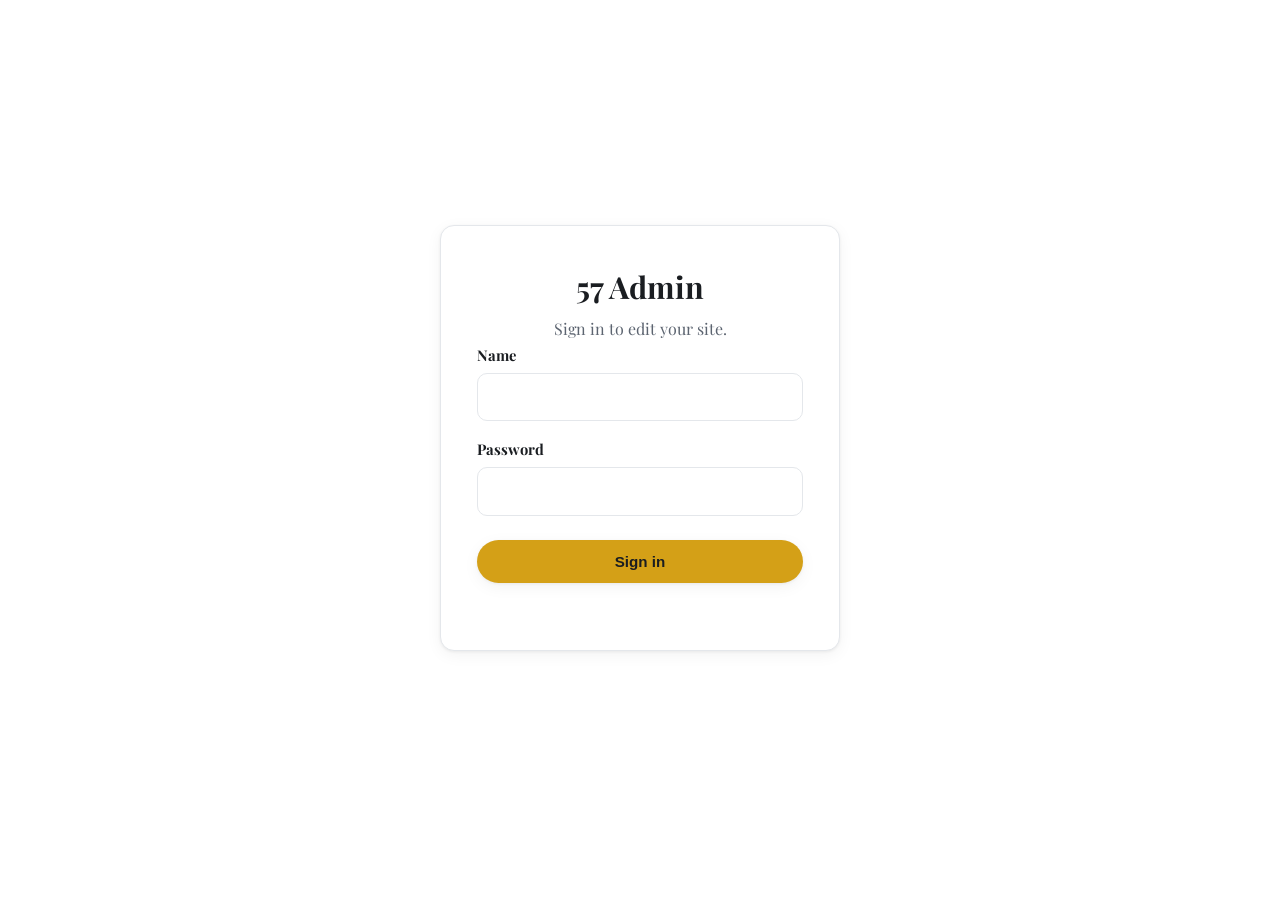
==== admin/index.html @ 135c8cb3 "Add admin panel with Cloudflare Worker CMS backend" ====
<!DOCTYPE html>
<html lang="en">
<head>
  <meta charset="UTF-8">
  <meta name="viewport" content="width=device-width, initial-scale=1.0">
  <meta name="robots" content="noindex, nofollow">
  <title>Admin — 57&rsquo;s own website</title>
  <link rel="stylesheet" href="../assets/css/style.css">
  <link rel="stylesheet" href="admin.css">
  <link rel="icon" href="data:image/svg+xml,<svg xmlns='http://www.w3.org/2000/svg' viewBox='0 0 100 100'><text y='.9em' font-size='90'>57</text></svg>">
</head>
<body>
  <div id="app" class="admin-app"></div>
  <noscript>
    <p class="admin-noscript">This admin panel needs JavaScript enabled in your browser.</p>
  </noscript>
  <script src="admin.js"></script>
</body>
</html>
---- assets/css/style.css ----
﻿/* ============ Design tokens ============ */
:root {
  --bg: #ffffff;
  --bg-alt: #f6f7f9;
  --surface: #ffffff;
  --text: #1a1d21;
  --muted: #5c6470;
  --border: #e4e7eb;
  --accent: #d4a017;
  --accent-strong: #b8860b;
  --shadow: 0 1px 3px rgba(0, 0, 0, 0.06), 0 4px 16px rgba(0, 0, 0, 0.05);
  --radius: 14px;
  --font: "Playfair Display", Georgia, "Times New Roman", serif;
  --font-serif: "Playfair Display", Georgia, "Times New Roman", serif;
  --content-width: 1080px;
}

@font-face {
  font-family: "Playfair Display";
  font-style: normal;
  font-weight: 700;
  font-display: swap;
  src: url("../fonts/playfair-display-v40-latin-700.woff2") format("woff2");
}

@font-face {
  font-family: "Playfair Display";
  font-style: normal;
  font-weight: 900;
  font-display: swap;
  src: url("../fonts/playfair-display-v40-latin-900.woff2") format("woff2");
}

@font-face {
  font-family: "Playfair Display";
  font-style: normal;
  font-weight: 400;
  font-display: swap;
  src: url("../fonts/playfair-display-v40-latin-regular.woff2") format("woff2");
}

@font-face {
  font-family: "Playfair Display";
  font-style: normal;
  font-weight: 600;
  font-display: swap;
  src: url("../fonts/playfair-display-v40-latin-600.woff2") format("woff2");
}

@font-face {
  font-family: "Playfair Display";
  font-style: italic;
  font-weight: 400;
  font-display: swap;
  src: url("../fonts/playfair-display-v40-latin-italic.woff2") format("woff2");
}

[data-theme="dark"] {
  --bg: #0f1115;
  --bg-alt: #161a20;
  --surface: #1a1f26;
  --text: #e8eaed;
  --muted: #9aa3ad;
  --border: #2a3038;
  --shadow: 0 1px 3px rgba(0, 0, 0, 0.4), 0 4px 16px rgba(0, 0, 0, 0.3);
}

/* ============ Base ============ */
* { box-sizing: border-box; margin: 0; padding: 0; }

html { scroll-behavior: smooth; }

body {
  font-family: var(--font);
  background: var(--bg);
  color: var(--text);
  line-height: 1.65;
  transition: background 0.25s ease, color 0.25s ease;
}

img { max-width: 100%; display: block; }

a { color: var(--accent-strong); text-decoration: none; }
a:hover { text-decoration: underline; }

.container {
  max-width: var(--content-width);
  margin: 0 auto;
  padding: 0 24px;
}

/* ============ Header & nav ============ */
.site-header {
  position: sticky;
  top: 0;
  z-index: 50;
  background: color-mix(in srgb, var(--bg) 88%, transparent);
  backdrop-filter: blur(10px);
  border-bottom: 1px solid var(--border);
}

.nav-wrap {
  display: flex;
  align-items: center;
  gap: 24px;
  height: 64px;
}

.brand {
  font-weight: 800;
  font-size: 1.05rem;
  letter-spacing: 0.06em;
  color: var(--text);
}
.brand:hover { text-decoration: none; opacity: 0.85; }

.site-nav {
  display: flex;
  gap: 4px;
  margin-left: auto;
}

.site-nav a {
  color: var(--muted);
  font-weight: 600;
  font-size: 0.95rem;
  padding: 8px 14px;
  border-radius: 999px;
}
.site-nav a:hover { color: var(--text); text-decoration: none; background: var(--bg-alt); }
.site-nav a.active { color: var(--text); background: var(--bg-alt); }

.theme-toggle, .nav-toggle {
  background: var(--bg-alt);
  border: 1px solid var(--border);
  color: var(--text);
  border-radius: 999px;
  width: 40px;
  height: 40px;
  font-size: 1.05rem;
  cursor: pointer;
  display: grid;
  place-items: center;
  transition: transform 0.15s ease;
}
.theme-toggle:hover, .nav-toggle:hover { transform: scale(1.06); }

.nav-toggle { display: none; }

/* ============ Hero & page heroes ============ */
.hero {
  padding: 96px 0 72px;
  text-align: center;
  background:
    radial-gradient(600px 260px at 20% 0%, color-mix(in srgb, var(--accent) 14%, transparent), transparent),
    radial-gradient(600px 260px at 80% 10%, color-mix(in srgb, var(--accent) 10%, transparent), transparent),
    var(--bg);
}

.hero-kicker {
  text-transform: uppercase;
  letter-spacing: 0.18em;
  font-size: 0.85rem;
  font-weight: 700;
  color: var(--accent-strong);
  margin-bottom: 12px;
}

.hero h1 { font-family: var(--font-serif); font-weight: 700; font-size: clamp(2.6rem, 7vw, 4.2rem); line-height: 1.15; letter-spacing: -0.01em; }
.hero-tagline {
  max-width: 560px;
  margin: 16px auto 32px;
  font-size: 1.2rem;
  color: var(--muted);
}

.hero-actions { display: flex; gap: 12px; justify-content: center; flex-wrap: wrap; }

.page-hero {
  padding: 72px 0 40px;
  background: var(--bg-alt);
  border-bottom: 1px solid var(--border);
}
.page-hero h1 { font-size: clamp(2rem, 5vw, 3rem); letter-spacing: -0.02em; }
.page-hero .lead { max-width: 620px; margin-top: 8px; color: var(--muted); }

/* ============ Buttons ============ */
.btn {
  display: inline-block;
  padding: 12px 24px;
  border-radius: 999px;
  font-weight: 700;
  font-size: 0.95rem;
  border: 1px solid transparent;
  transition: transform 0.15s ease, box-shadow 0.15s ease;
}
.btn:hover { text-decoration: none; transform: translateY(-1px); }

.btn-primary { background: var(--accent); color: #1a1d21; box-shadow: var(--shadow); }
.btn-primary:hover { box-shadow: 0 6px 20px color-mix(in srgb, var(--accent) 40%, transparent); }

.btn-outline { border-color: var(--border); color: var(--text); background: var(--surface); }
.btn-outline:hover { border-color: var(--muted); }

/* ============ Sections & cards ============ */
.section { padding: 64px 0; }
.section-alt { background: var(--bg-alt); border-top: 1px solid var(--border); border-bottom: 1px solid var(--border); }

.section-head {
  display: flex;
  align-items: baseline;
  justify-content: space-between;
  gap: 16px;
  margin-bottom: 28px;
}
.section-head h2 { font-size: 1.6rem; letter-spacing: -0.01em; }

.lead { font-size: 1.1rem; color: var(--muted); max-width: 680px; }
.muted { color: var(--muted); }

.text-link { font-weight: 600; }
.text-link:hover { text-decoration: underline; }

.card-grid {
  display: grid;
  grid-template-columns: repeat(auto-fit, minmax(280px, 1fr));
  gap: 20px;
}

.card {
  background: var(--surface);
  border: 1px solid var(--border);
  border-radius: var(--radius);
  padding: 24px;
  box-shadow: var(--shadow);
  transition: transform 0.15s ease, box-shadow 0.15s ease;
}
.card:hover { transform: translateY(-2px); box-shadow: 0 8px 24px rgba(0, 0, 0, 0.08); }
.card h3 { font-size: 1.15rem; margin-bottom: 6px; }
.card h3 a { color: var(--text); }
.card h3 a:hover { text-decoration: none; color: var(--accent-strong); }
.card p { color: var(--muted); font-size: 0.95rem; }

.card-meta {
  font-size: 0.82rem !important;
  text-transform: uppercase;
  letter-spacing: 0.06em;
  color: var(--muted) !important;
  margin-bottom: 8px;
}

/* ============ Profile page ============ */
.profile-grid {
  display: grid;
  grid-template-columns: 300px 1fr;
  gap: 40px;
  align-items: start;
}

.profile-card {
  position: sticky;
  top: 88px;
  background: var(--surface);
  border: 1px solid var(--border);
  border-radius: var(--radius);
  box-shadow: var(--shadow);
  padding: 28px;
  text-align: center;
}

.avatar {
  width: 96px;
  height: 96px;
  margin: 0 auto 16px;
  border-radius: 50%;
  background: linear-gradient(135deg, var(--accent), var(--accent-strong));
  color: #1a1d21;
  font-size: 2rem;
  font-weight: 800;
  display: grid;
  place-items: center;
}

.profile-card h2 { font-size: 1.35rem; }
.profile-card hr { border: none; border-top: 1px solid var(--border); margin: 20px 0; }
.profile-card h3 { font-size: 0.95rem; margin-bottom: 10px; text-align: left; }

.link-list { list-style: none; text-align: left; }
.link-list li { padding: 4px 0; font-size: 0.95rem; }

.profile-main h2 { font-size: 1.5rem; margin: 36px 0 14px; letter-spacing: -0.01em; }
.profile-main h2:first-child { margin-top: 0; }
.profile-main p { color: var(--muted); margin-bottom: 12px; }
.profile-main .card p { margin-bottom: 0; }

.timeline { list-style: none; border-left: 2px solid var(--border); padding-left: 24px; }
.timeline li { position: relative; margin-bottom: 28px; }
.timeline li::before {
  content: "";
  position: absolute;
  left: -31px;
  top: 6px;
  width: 12px;
  height: 12px;
  border-radius: 50%;
  background: var(--accent);
  border: 2px solid var(--bg);
}

/* ============ Blog listing ============ */
.post-list { display: flex; flex-direction: column; gap: 20px; max-width: 760px; }
.post-list .card h2 { font-size: 1.35rem; margin-bottom: 6px; }
.post-list .card h2 a { color: var(--text); }
.post-list .card h2 a:hover { color: var(--accent-strong); text-decoration: none; }
.post-list .card p { margin-bottom: 12px; }
.post-list code { background: var(--bg-alt); padding: 2px 6px; border-radius: 6px; font-size: 0.9em; }

/* ============ Post page ============ */
.post { padding: 56px 0 80px; }
.post-container { max-width: 720px; }
.post-header { margin-bottom: 32px; }
.post-header h1 { font-size: clamp(1.9rem, 4.5vw, 2.6rem); letter-spacing: -0.02em; line-height: 1.2; }
.post h2 { font-size: 1.4rem; margin: 36px 0 12px; }
.post p { margin-bottom: 16px; color: var(--muted); }
.post a { font-weight: 600; }
.post ol, .post ul { margin: 0 0 16px 24px; color: var(--muted); }
.post li { margin-bottom: 6px; }
.post blockquote {
  border-left: 4px solid var(--accent);
  background: var(--bg-alt);
  padding: 16px 20px;
  border-radius: 0 var(--radius) var(--radius) 0;
  margin: 24px 0;
  font-style: italic;
  color: var(--text);
}
.post pre {
  background: var(--bg-alt);
  border: 1px solid var(--border);
  border-radius: var(--radius);
  padding: 18px 20px;
  overflow-x: auto;
  margin: 16px 0 24px;
}
.post code { font-family: "Cascadia Code", Consolas, monospace; font-size: 0.92em; }
.post p code, .post li code { background: var(--bg-alt); padding: 2px 6px; border-radius: 6px; }
.post hr { border: none; border-top: 1px solid var(--border); margin: 40px 0; }

/* ============ Footer ============ */
.site-footer {
  border-top: 1px solid var(--border);
  padding: 32px 0;
  color: var(--muted);
  font-size: 0.92rem;
}
.site-footer .container { display: flex; justify-content: space-between; gap: 12px; flex-wrap: wrap; }
.footer-links a { color: var(--muted); }
.footer-links a:hover { color: var(--text); }

/* ============ Responsive ============ */
@media (max-width: 860px) {
  .profile-grid { grid-template-columns: 1fr; }
  .profile-card { position: static; }

  .nav-toggle { display: grid; margin-left: auto; }

  .site-nav {
    position: absolute;
    top: 64px;
    left: 0;
    right: 0;
    flex-direction: column;
    background: var(--bg);
    border-bottom: 1px solid var(--border);
    padding: 12px 24px 20px;
    gap: 4px;
    display: none;
  }
  .site-nav.open { display: flex; }
  .site-nav a { border-radius: 10px; }

  .nav-wrap { flex-wrap: wrap; }
  .theme-toggle { order: -1; }
}

@media (prefers-reduced-motion: reduce) {
  html { scroll-behavior: auto; }
  * { transition: none !important; }
}
---- admin/admin.css ----
/* Admin panel styles — layered on top of the site's style.css tokens. */

.admin-app {
  min-height: 100vh;
  display: flex;
  flex-direction: column;
}

.admin-topbar {
  position: sticky;
  top: 0;
  z-index: 50;
  background: color-mix(in srgb, var(--bg) 88%, transparent);
  backdrop-filter: blur(10px);
  border-bottom: 1px solid var(--border);
}

.admin-topbar-inner {
  max-width: 960px;
  margin: 0 auto;
  padding: 0 24px;
  height: 64px;
  display: flex;
  align-items: center;
  justify-content: space-between;
  gap: 16px;
}

.admin-brand {
  font-weight: 800;
  font-size: 1.05rem;
  letter-spacing: 0.06em;
  color: var(--text);
}

.admin-brand-sub {
  color: var(--accent-strong);
  font-weight: 700;
  font-size: 0.9rem;
}

.admin-actions {
  display: flex;
  align-items: center;
  gap: 10px;
}

.admin-tabs {
  display: flex;
  gap: 6px;
  max-width: 960px;
  width: 100%;
  margin: 24px auto 0;
  padding: 0 24px;
  flex-wrap: wrap;
}

.admin-tab {
  background: transparent;
  border: 1px solid var(--border);
  color: var(--muted);
  font: inherit;
  font-weight: 700;
  font-size: 0.92rem;
  padding: 8px 18px;
  border-radius: 999px;
  cursor: pointer;
}

.admin-tab:hover {
  color: var(--text);
  border-color: var(--muted);
}

.admin-tab[aria-selected="true"] {
  background: var(--bg-alt);
  color: var(--text);
}

.admin-main {
  flex: 1;
  width: 100%;
  max-width: 960px;
  margin: 0 auto;
  padding: 24px;
}

.admin-card {
  background: var(--surface);
  border: 1px solid var(--border);
  border-radius: var(--radius);
  box-shadow: var(--shadow);
  padding: 24px;
  margin-bottom: 24px;
}

.admin-card-head {
  display: flex;
  justify-content: space-between;
  align-items: center;
  gap: 12px;
  margin-bottom: 18px;
  flex-wrap: wrap;
}

.admin-card-head h2,
.admin-card-head h3 {
  font-size: 1.35rem;
  letter-spacing: -0.01em;
}

.admin-field {
  display: block;
  margin-bottom: 16px;
}

.admin-field-label {
  display: block;
  font-weight: 700;
  margin-bottom: 6px;
  font-size: 0.92rem;
}

.admin-field input,
.admin-field textarea {
  width: 100%;
  font: inherit;
  background: var(--bg);
  color: var(--text);
  border: 1px solid var(--border);
  border-radius: 10px;
  padding: 10px 12px;
}

.admin-field input:focus,
.admin-field textarea:focus {
  outline: 2px solid color-mix(in srgb, var(--accent) 55%, transparent);
  outline-offset: 1px;
  border-color: var(--accent);
}

.admin-field textarea {
  resize: vertical;
  min-height: 64px;
  line-height: 1.5;
}

.admin-hint {
  font-size: 0.82rem;
  color: var(--muted);
  margin-top: 4px;
}

.admin-form-actions {
  margin-top: 8px;
}

.admin-btn-sm {
  padding: 8px 16px;
  font-size: 0.85rem;
}

.admin-danger {
  color: #b3261e;
  border-color: color-mix(in srgb, #b3261e 40%, var(--border));
}

.admin-danger:hover {
  border-color: #b3261e;
  background: color-mix(in srgb, #b3261e 8%, var(--surface));
}

.admin-post-list {
  display: flex;
  flex-direction: column;
  gap: 10px;
}

.admin-post-row {
  display: flex;
  justify-content: space-between;
  align-items: center;
  gap: 12px;
  border: 1px solid var(--border);
  border-radius: 12px;
  padding: 14px 16px;
  flex-wrap: wrap;
}

.admin-post-info {
  display: flex;
  flex-direction: column;
  gap: 2px;
  min-width: 0;
}

.admin-post-info strong {
  font-size: 1rem;
}

.admin-post-actions {
  display: flex;
  gap: 8px;
}

.admin-check {
  display: flex;
  align-items: center;
  gap: 8px;
  margin: 12px 0;
  cursor: pointer;
  font-weight: 600;
}

.admin-check input {
  width: 18px;
  height: 18px;
  accent-color: var(--accent-strong);
}

.admin-notice {
  padding: 12px 16px;
  border-radius: 12px;
  margin-bottom: 20px;
  font-weight: 600;
}

.admin-notice.ok {
  background: color-mix(in srgb, #2e7d32 12%, var(--surface));
  color: #2e7d32;
  border: 1px solid color-mix(in srgb, #2e7d32 35%, var(--border));
}

.admin-notice.err {
  background: color-mix(in srgb, #b3261e 10%, var(--surface));
  color: #b3261e;
  border: 1px solid color-mix(in srgb, #b3261e 35%, var(--border));
}

[data-theme="dark"] .admin-notice.ok {
  color: #81c784;
}

[data-theme="dark"] .admin-notice.err {
  color: #f19a94;
}

/* Login screen */

.admin-login-wrap {
  flex: 1;
  display: grid;
  place-items: center;
  padding: 48px 24px;
}

.admin-login {
  width: 100%;
  max-width: 400px;
  padding: 36px;
  text-align: center;
}

.admin-login h1 {
  font-size: 1.9rem;
  margin-bottom: 4px;
}

.admin-login .admin-field {
  text-align: left;
}

.admin-login .btn {
  width: 100%;
  margin-top: 8px;
}

.admin-error {
  color: #b3261e;
  margin-top: 12px;
  min-height: 1.2em;
  font-weight: 600;
}

.admin-noscript {
  text-align: center;
  padding: 40px;
}

@media (max-width: 560px) {
  .admin-topbar-inner,
  .admin-main,
  .admin-tabs {
    padding-left: 16px;
    padding-right: 16px;
  }

  .admin-actions .btn {
    padding: 8px 12px;
    font-size: 0.8rem;
  }

  .admin-card {
    padding: 18px;
  }
}
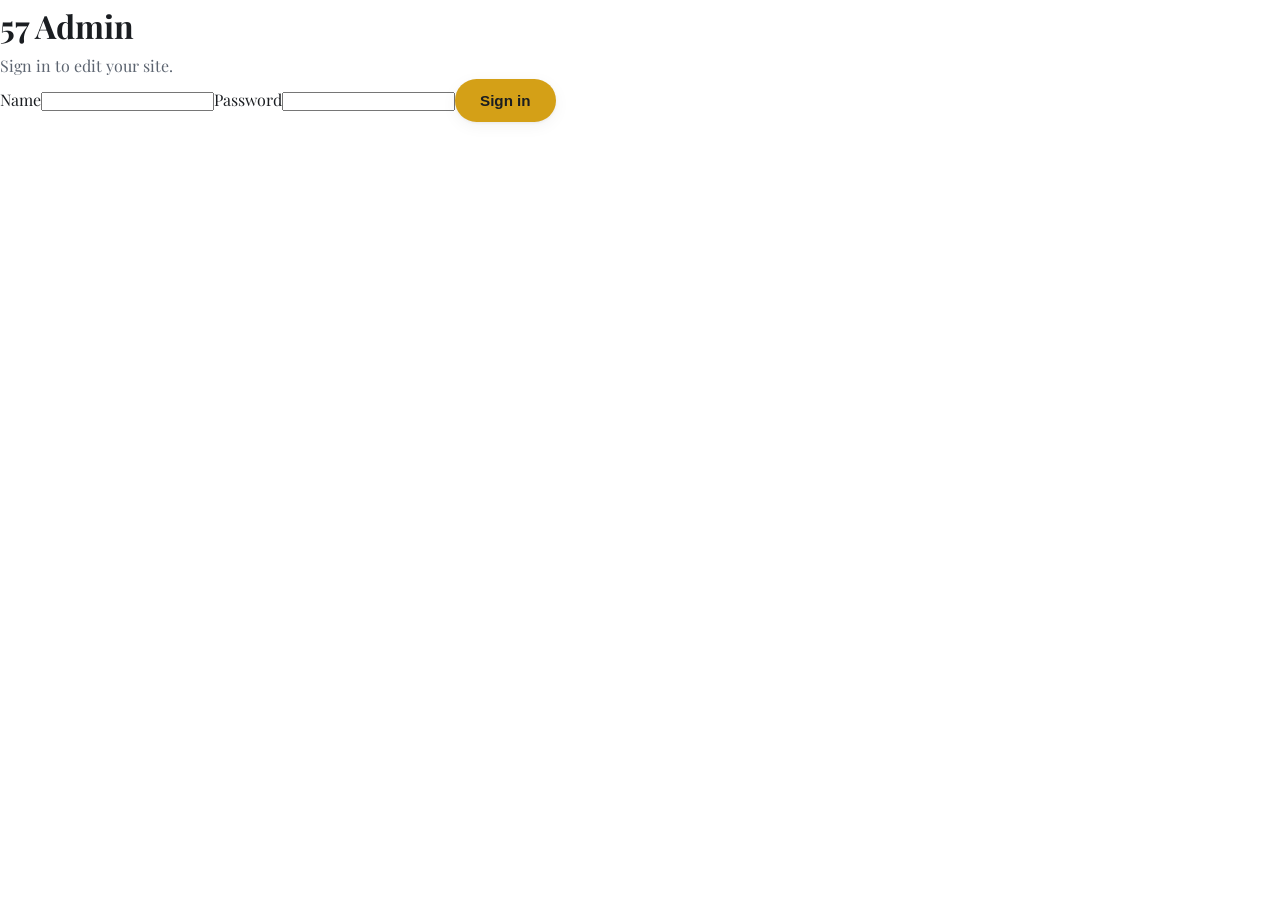
==== commit 69d4fe0f: "Rename panel assets and serve admin with no-store to eliminate stale cache" ====
--- a/admin/index.html
+++ b/admin/index.html
@@ -6,7 +6,7 @@
   <meta name="robots" content="noindex, nofollow">
   <title>Admin — 57&rsquo;s own website</title>
   <link rel="stylesheet" href="../assets/css/style.css">
-  <link rel="stylesheet" href="admin.css">
+  <link rel="stylesheet" href="panel.css">
   <link rel="icon" href="data:image/svg+xml,<svg xmlns='http://www.w3.org/2000/svg' viewBox='0 0 100 100'><text y='.9em' font-size='90'>57</text></svg>">
 </head>
 <body>
@@ -14,6 +14,6 @@
   <noscript>
     <p class="admin-noscript">This admin panel needs JavaScript enabled in your browser.</p>
   </noscript>
-  <script src="admin.js"></script>
+  <script src="panel.js"></script>
 </body>
 </html>
--- a/assets/css/style.css
+++ b/assets/css/style.css
@@ -387,3 +387,114 @@
   html { scroll-behavior: auto; }
   * { transition: none !important; }
 }
+
+/* ============ Admin entrance (homepage) ============ */
+.admin-entry {
+  background: transparent;
+  border: 1px solid var(--border);
+  color: var(--muted);
+  font: inherit;
+  font-size: 0.82rem;
+  font-weight: 700;
+  padding: 6px 14px;
+  border-radius: 999px;
+  cursor: pointer;
+  transition: color 0.15s ease, border-color 0.15s ease;
+}
+
+.admin-entry:hover {
+  color: var(--text);
+  border-color: var(--muted);
+}
+
+.admin-modal {
+  position: fixed;
+  inset: 0;
+  z-index: 100;
+  display: grid;
+  place-items: center;
+  background: rgba(0, 0, 0, 0.45);
+  padding: 24px;
+}
+
+.admin-modal[hidden] {
+  display: none;
+}
+
+.admin-modal-card {
+  width: 100%;
+  max-width: 380px;
+  background: var(--surface);
+  border: 1px solid var(--border);
+  border-radius: var(--radius);
+  box-shadow: var(--shadow);
+  padding: 28px;
+  position: relative;
+  text-align: center;
+}
+
+.admin-modal-close {
+  position: absolute;
+  top: 10px;
+  right: 12px;
+  background: none;
+  border: none;
+  color: var(--muted);
+  font-size: 1.4rem;
+  line-height: 1;
+  cursor: pointer;
+}
+
+.admin-modal-close:hover {
+  color: var(--text);
+}
+
+.admin-modal-card h2 {
+  font-size: 1.5rem;
+  margin-bottom: 4px;
+}
+
+.admin-modal-card .muted {
+  margin-bottom: 16px;
+}
+
+.admin-modal form {
+  text-align: left;
+}
+
+.admin-modal-field {
+  display: block;
+  margin-bottom: 12px;
+  font-weight: 700;
+  font-size: 0.92rem;
+}
+
+.admin-modal-field input {
+  width: 100%;
+  margin-top: 6px;
+  font: inherit;
+  color: var(--text);
+  background: var(--bg);
+  border: 1px solid var(--border);
+  border-radius: 10px;
+  padding: 10px 12px;
+}
+
+.admin-modal-field input:focus {
+  outline: 2px solid color-mix(in srgb, var(--accent) 55%, transparent);
+  outline-offset: 1px;
+  border-color: var(--accent);
+}
+
+.admin-modal .btn {
+  width: 100%;
+  margin-top: 4px;
+}
+
+.admin-modal-error {
+  color: #b3261e;
+  min-height: 1.2em;
+  font-weight: 600;
+  margin-top: 10px;
+  text-align: center;
+}
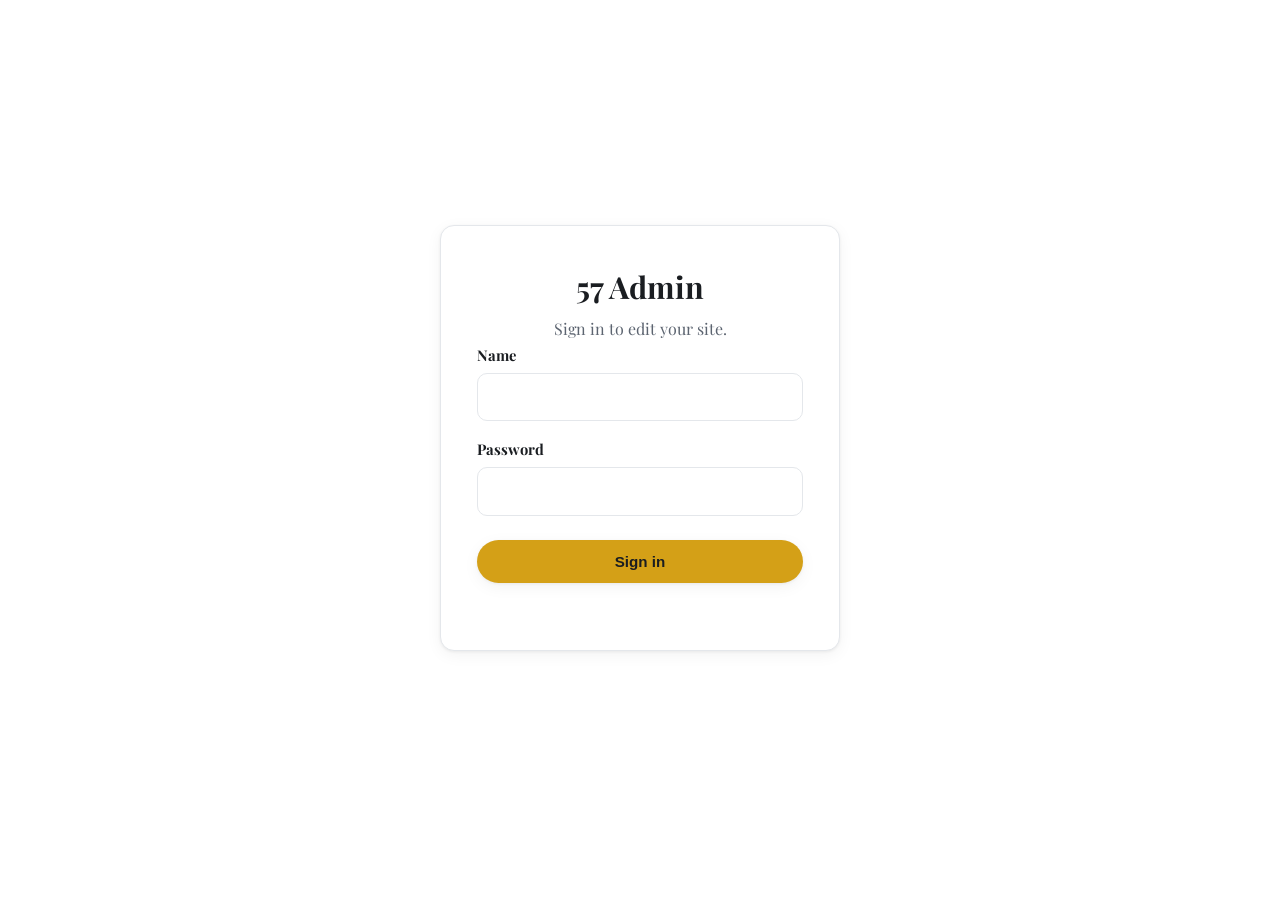
==== commit 3e14d23f: "Add admin-only archive catalogue" ====
--- a/admin/index.html
+++ b/admin/index.html
@@ -6,7 +6,7 @@
   <meta name="robots" content="noindex, nofollow">
   <title>Admin — 57&rsquo;s own website</title>
   <link rel="stylesheet" href="../assets/css/style.css">
-  <link rel="stylesheet" href="panel.css">
+  <link rel="stylesheet" href="admin.css">
   <link rel="icon" href="data:image/svg+xml,<svg xmlns='http://www.w3.org/2000/svg' viewBox='0 0 100 100'><text y='.9em' font-size='90'>57</text></svg>">
 </head>
 <body>
--- a/admin/admin.css
+++ b/admin/admin.css
@@ -0,0 +1,318 @@
+/* Admin panel styles — layered on top of the site's style.css tokens. */
+
+.admin-app {
+  min-height: 100vh;
+  display: flex;
+  flex-direction: column;
+}
+
+.admin-topbar {
+  position: sticky;
+  top: 0;
+  z-index: 50;
+  background: color-mix(in srgb, var(--bg) 88%, transparent);
+  backdrop-filter: blur(10px);
+  border-bottom: 1px solid var(--border);
+}
+
+.admin-topbar-inner {
+  max-width: 960px;
+  margin: 0 auto;
+  padding: 0 24px;
+  height: 64px;
+  display: flex;
+  align-items: center;
+  justify-content: space-between;
+  gap: 16px;
+}
+
+.admin-brand {
+  font-weight: 800;
+  font-size: 1.05rem;
+  letter-spacing: 0.06em;
+  color: var(--text);
+}
+
+.admin-brand-sub {
+  color: var(--accent-strong);
+  font-weight: 700;
+  font-size: 0.9rem;
+}
+
+.admin-actions {
+  display: flex;
+  align-items: center;
+  gap: 10px;
+}
+
+.admin-tabs {
+  display: flex;
+  gap: 6px;
+  max-width: 960px;
+  width: 100%;
+  margin: 24px auto 0;
+  padding: 0 24px;
+  flex-wrap: wrap;
+}
+
+.admin-tab {
+  background: transparent;
+  border: 1px solid var(--border);
+  color: var(--muted);
+  font: inherit;
+  font-weight: 700;
+  font-size: 0.92rem;
+  padding: 8px 18px;
+  border-radius: 999px;
+  cursor: pointer;
+}
+
+.admin-tab:hover {
+  color: var(--text);
+  border-color: var(--muted);
+}
+
+.admin-tab[aria-selected="true"] {
+  background: var(--bg-alt);
+  color: var(--text);
+}
+
+.admin-main {
+  flex: 1;
+  width: 100%;
+  max-width: 960px;
+  margin: 0 auto;
+  padding: 24px;
+}
+
+.admin-card {
+  background: var(--surface);
+  border: 1px solid var(--border);
+  border-radius: var(--radius);
+  box-shadow: var(--shadow);
+  padding: 24px;
+  margin-bottom: 24px;
+}
+
+.admin-card-head {
+  display: flex;
+  justify-content: space-between;
+  align-items: center;
+  gap: 12px;
+  margin-bottom: 18px;
+  flex-wrap: wrap;
+}
+
+.admin-card-head h2,
+.admin-card-head h3 {
+  font-size: 1.35rem;
+  letter-spacing: -0.01em;
+}
+
+.admin-field {
+  display: block;
+  margin-bottom: 16px;
+}
+
+.admin-field-label {
+  display: block;
+  font-weight: 700;
+  margin-bottom: 6px;
+  font-size: 0.92rem;
+}
+
+.admin-field input,
+.admin-field textarea {
+  width: 100%;
+  font: inherit;
+  background: var(--bg);
+  color: var(--text);
+  border: 1px solid var(--border);
+  border-radius: 10px;
+  padding: 10px 12px;
+}
+
+.admin-field input:focus,
+.admin-field textarea:focus {
+  outline: 2px solid color-mix(in srgb, var(--accent) 55%, transparent);
+  outline-offset: 1px;
+  border-color: var(--accent);
+}
+
+.admin-field textarea {
+  resize: vertical;
+  min-height: 64px;
+  line-height: 1.5;
+}
+
+.admin-hint {
+  font-size: 0.82rem;
+  color: var(--muted);
+  margin-top: 4px;
+}
+
+.admin-form-actions {
+  margin-top: 8px;
+}
+
+.admin-btn-sm {
+  padding: 8px 16px;
+  font-size: 0.85rem;
+}
+
+.admin-danger {
+  color: #b3261e;
+  border-color: color-mix(in srgb, #b3261e 40%, var(--border));
+}
+
+.admin-danger:hover {
+  border-color: #b3261e;
+  background: color-mix(in srgb, #b3261e 8%, var(--surface));
+}
+
+.admin-post-list {
+  display: flex;
+  flex-direction: column;
+  gap: 10px;
+}
+
+.admin-post-row {
+  display: flex;
+  justify-content: space-between;
+  align-items: center;
+  gap: 12px;
+  border: 1px solid var(--border);
+  border-radius: 12px;
+  padding: 14px 16px;
+  flex-wrap: wrap;
+}
+
+.admin-post-info {
+  display: flex;
+  flex-direction: column;
+  gap: 2px;
+  min-width: 0;
+}
+
+.admin-post-info strong {
+  font-size: 1rem;
+}
+
+.admin-post-actions {
+  display: flex;
+  gap: 8px;
+}
+
+.admin-check {
+  display: flex;
+  align-items: center;
+  gap: 8px;
+  margin: 12px 0;
+  cursor: pointer;
+  font-weight: 600;
+}
+
+.admin-check input {
+  width: 18px;
+  height: 18px;
+  accent-color: var(--accent-strong);
+}
+
+.admin-notice {
+  padding: 12px 16px;
+  border-radius: 12px;
+  margin-bottom: 20px;
+  font-weight: 600;
+}
+
+.admin-notice.ok {
+  background: color-mix(in srgb, #2e7d32 12%, var(--surface));
+  color: #2e7d32;
+  border: 1px solid color-mix(in srgb, #2e7d32 35%, var(--border));
+}
+
+.admin-notice.err {
+  background: color-mix(in srgb, #b3261e 10%, var(--surface));
+  color: #b3261e;
+  border: 1px solid color-mix(in srgb, #b3261e 35%, var(--border));
+}
+
+[data-theme="dark"] .admin-notice.ok {
+  color: #81c784;
+}
+
+[data-theme="dark"] .admin-notice.err {
+  color: #f19a94;
+}
+
+/* Login screen */
+
+.admin-login-wrap {
+  flex: 1;
+  display: grid;
+  place-items: center;
+  padding: 48px 24px;
+}
+
+.admin-login {
+  width: 100%;
+  max-width: 400px;
+  padding: 36px;
+  text-align: center;
+}
+
+.admin-login h1 {
+  font-size: 1.9rem;
+  margin-bottom: 4px;
+}
+
+.admin-login .admin-field {
+  text-align: left;
+}
+
+.admin-login .btn {
+  width: 100%;
+  margin-top: 8px;
+}
+
+.admin-error {
+  color: #b3261e;
+  margin-top: 12px;
+  min-height: 1.2em;
+  font-weight: 600;
+}
+
+.admin-noscript {
+  text-align: center;
+  padding: 40px;
+}
+
+@media (max-width: 560px) {
+  .admin-topbar-inner {
+    height: auto;
+    min-height: 64px;
+    flex-wrap: wrap;
+    padding-top: 12px;
+    padding-bottom: 12px;
+  }
+
+  .admin-actions {
+    flex-wrap: wrap;
+  }
+
+  .admin-topbar-inner,
+  .admin-main,
+  .admin-tabs {
+    padding-left: 16px;
+    padding-right: 16px;
+  }
+
+  .admin-actions .btn {
+    padding: 8px 12px;
+    font-size: 0.8rem;
+  }
+
+  .admin-card {
+    padding: 18px;
+  }
+}
